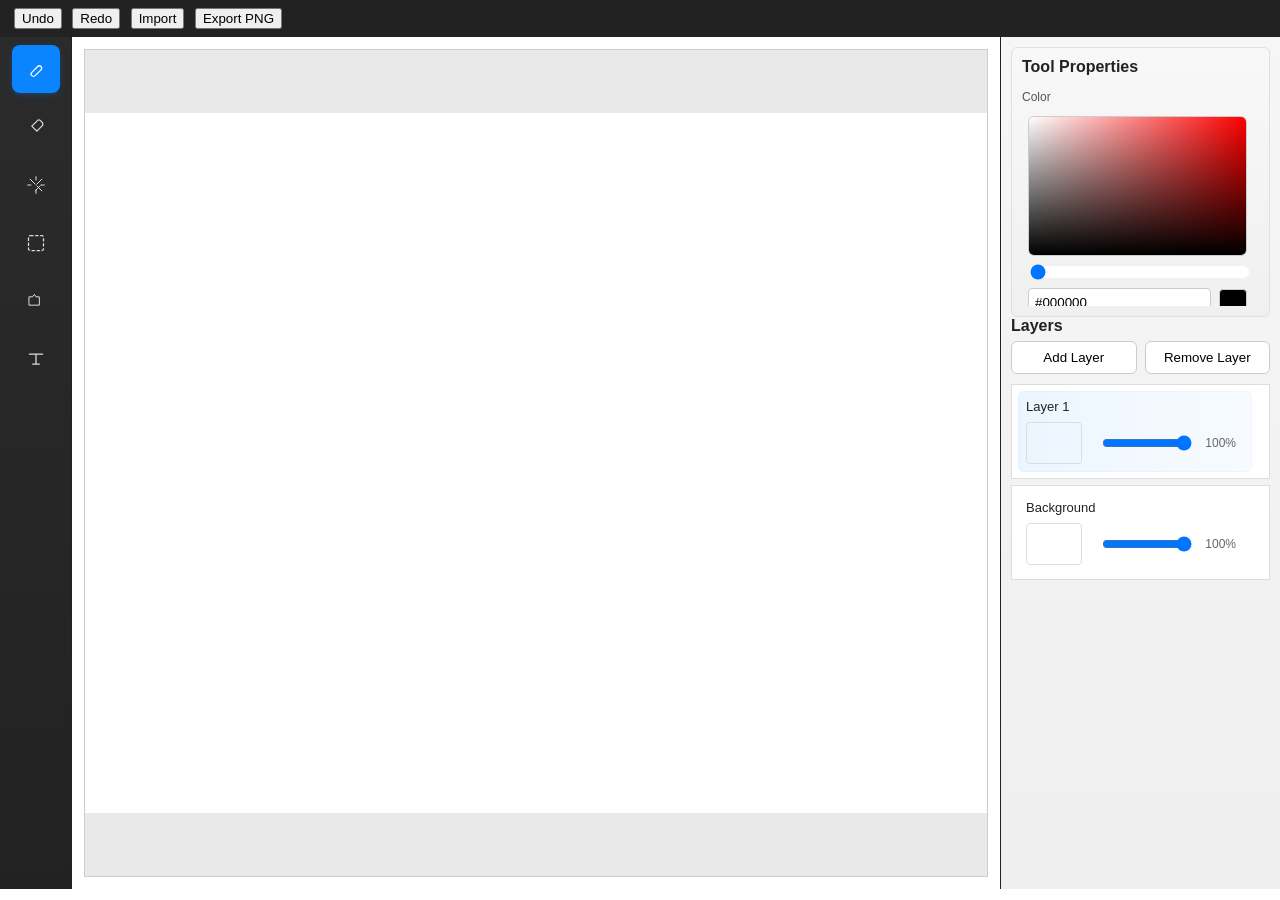
==== src/photoeasy/index.html @ 18c8402f "Add initial implementation of PhotoEasy, a browser-based Photoshop clone - Created README.md with pr" ====
<!doctype html>
<html lang="en">
<head>
  <meta charset="utf-8" />
  <meta name="viewport" content="width=device-width,initial-scale=1" />
  <title>PhotoEasy — Browser Photoshop Clone (Demo)</title>
  <link rel="stylesheet" href="styles.css">
</head>
<body>
  <header class="toolbar">
    <div class="actions">
      <button id="undo">Undo</button>
      <button id="redo">Redo</button>
      <button id="import-image">Import</button>
      <button id="export">Export PNG</button>
    </div>
    <div class="tool-header-controls">
      <!-- moved to tool properties panel -->
    </div>
  </header>

  <main class="main">
    <aside class="left-tools" aria-label="Tools">
      <button id="tool-brush" class="tool active" title="Brush" aria-label="Brush">
        <svg viewBox="0 0 24 24" width="20" height="20" fill="none" xmlns="http://www.w3.org/2000/svg"><path d="M7 16c-1 1-1 3 0 4s3 1 4 0l7-7c1-1 1-3 0-4s-3-1-4 0L7 16z" stroke="currentColor" stroke-width="1.5" stroke-linecap="round" stroke-linejoin="round"/></svg>
      </button>
      <button id="tool-eraser" class="tool" title="Eraser" aria-label="Eraser">
        <svg viewBox="0 0 24 24" width="20" height="20" fill="none" xmlns="http://www.w3.org/2000/svg"><path d="M20 7l-3-3a2 2 0 0 0-3 0L7 11l6 6 7-7z" stroke="currentColor" stroke-width="1.5" stroke-linecap="round" stroke-linejoin="round"/></svg>
      </button>
      <button id="tool-move" class="tool" title="Move" aria-label="Move">
        <svg viewBox="0 0 24 24" width="20" height="20" fill="none" xmlns="http://www.w3.org/2000/svg"><path d="M12 2v4M12 18v4M2 12h4M18 12h4M5 5l6 6M19 19l-6-6M19 5l-6 6M11 19l6-6" stroke="currentColor" stroke-width="1.2" stroke-linecap="round" stroke-linejoin="round"/></svg>
      </button>
      <button id="tool-select" class="tool" title="Select" aria-label="Select">
        <svg viewBox="0 0 24 24" width="20" height="20" fill="none" xmlns="http://www.w3.org/2000/svg"><rect x="3" y="3" width="18" height="18" rx="2" stroke="currentColor" stroke-width="1.5" stroke-dasharray="4 2"/></svg>
      </button>
      <button id="tool-transform" class="tool" title="Transform" aria-label="Transform">
        <svg viewBox="0 0 24 24" width="20" height="20" fill="none" xmlns="http://www.w3.org/2000/svg"><path d="M4 7h4l2-3 2 3h4v10H4z" stroke="currentColor" stroke-width="1.2" stroke-linecap="round" stroke-linejoin="round"/></svg>
      </button>
      <button id="tool-text" class="tool" title="Text" aria-label="Text">
        <svg viewBox="0 0 24 24" width="20" height="20" fill="none" xmlns="http://www.w3.org/2000/svg"><path d="M4 6h16M8 18h8M12 6v12" stroke="currentColor" stroke-width="1.5" stroke-linecap="round" stroke-linejoin="round"/></svg>
      </button>
      <!-- tool-controls moved to layers panel -->
    </aside>

    <section class="canvas-area">
      <div id="viewport" class="viewport">
        <canvas id="view"></canvas>
      </div>
    </section>

    <aside class="layers">
      <div id="tool-props" class="tool-props" aria-live="polite">
        <div class="tool-props-title">Tool Properties</div>
        <div id="tool-props-content" class="tool-props-content"></div>
      </div>
      <div class="layers-header">
        <div class="layers-title">Layers</div>
        <div class="layers-header-top">
          <button id="add-layer">Add Layer</button>
          <button id="del-layer">Remove Layer</button>
        </div>
      </div>
      <ul id="layers-list"></ul>
    </aside>
  </main>

  <input id="file-input" type="file" accept="image/*" style="display:none">
  <script src="app.js"></script>
</body>
</html>
---- src/photoeasy/styles.css ----
*{box-sizing:border-box;font-family:Inter,Segoe UI,Arial,sans-serif}
body,html{height:100%;margin:0}
.toolbar{display:flex;justify-content:flex-end;padding:8px;background:#222;color:#fff}
.toolbar .tool{margin-right:6px;padding:6px 10px}
.toolbar .tool.active{background:#0a84ff;color:#fff}
.toolbar .tool-header-controls{display:flex;align-items:center;gap:12px;margin-left:auto}
.toolbar .tool-header-controls .ctrl{color:#ddd;font-size:13px;display:flex;align-items:center;gap:8px}
.toolbar .tool-header-controls input[type="range"]{vertical-align:middle}
.toolbar .tool-header-controls input[type="color"]{width:36px;height:28px;border-radius:4px;border:0}
.main{display:flex;height:calc(100% - 48px)}
.left-tools{width:72px;border-right:1px solid #222;background:linear-gradient(180deg,#2b2b2b,#222);padding:8px;display:flex;flex-direction:column;align-items:center;gap:10px}
.left-tools .tool{width:48px;height:48px;background:transparent;border:none;border-radius:8px;color:#dcdcdc;display:flex;align-items:center;justify-content:center}
.left-tools .tool svg{display:block}
.left-tools .tool:hover{background:rgba(255,255,255,0.04);color:#fff}
.left-tools .tool.active{background:#0a84ff;color:#fff;box-shadow:0 2px 6px rgba(10,132,255,0.25)}
.left-tools .tool-controls{display:flex;flex-direction:column;gap:8px;width:100%;align-items:center}
.left-tools input[type="color"]{width:40px;height:34px;border-radius:6px;border:0;padding:0}
.left-tools .size-label{font-size:12px;color:#cfcfcf}
.tool-props{width:100%;padding:10px;border-radius:6px;background:linear-gradient(180deg,#f8f8f8,#f0f0f0);display:flex;flex-direction:column;gap:8px;align-items:stretch;border:1px solid #e0e0e0;height:30vh}
.tool-props-title{font-weight:700;color:#222;margin-bottom:6px}
.tool-props-content{flex:1;overflow:auto;padding-right:6px;display:flex;flex-direction:column;gap:8px}
.prop-block{display:flex;flex-direction:column;gap:6px}
.prop-title{font-size:12px;color:#555}
.tool-props input[type="number"], .tool-props input[type="color"], .tool-props select{padding:6px;border:1px solid #ccc;border-radius:4px}
.tool-props input[type="color"]{width:44px;height:30px}

.prop-control-row{display:flex;align-items:center;gap:8px}
.prop-control-row input[type="range"]{flex:1}
.prop-value{min-width:42px;text-align:right;color:#333}
.layers ul{margin-top:8px}

/* Color picker */
.color-picker{display:flex;flex-direction:column;gap:8px;padding:6px}
.cp-sv{width:100%;height:140px;border-radius:6px;border:1px solid #ccc;cursor:crosshair}
.cp-hue{width:100%;height:12px;border-radius:6px;appearance:none}
.cp-controls{display:flex;gap:8px;align-items:center}
.cp-hex{flex:1;padding:6px;border:1px solid #ccc;border-radius:4px}
.cp-swatch{width:36px;height:28px;border-radius:4px;border:1px solid #ccc}
.cp-recent{display:flex;gap:6px;flex-wrap:wrap}
.cp-recent .sw{width:20px;height:20px;border-radius:3px;border:1px solid #bbb}
#layers-list{list-style:none;padding:0;margin:0}
#layers-list li{padding:6px;margin-bottom:8px;background:#fff;border:1px solid #ddd;display:flex;justify-content:space-between;align-items:center}
.layers{width:280px;border-left:1px solid #222;background:linear-gradient(180deg,#f6f6f6,#efefef);padding:10px}
.layers-header{font-weight:700;margin-bottom:10px;color:#222}
.layers-header-top{display:flex;gap:8px;margin-bottom:8px}
.layers-header-top button{flex:1;padding:8px;border-radius:6px;border:1px solid #ccc;background:#fff}
.layers-title{text-align:left;font-weight:800;margin-bottom:6px}
.layer-thumb{width:56px;height:42px;border:1px solid #ddd;margin-right:10px;object-fit:cover;border-radius:4px}
.layer-meta{display:flex;flex-direction:column;gap:8px;flex:1}
.layer-row{padding:8px;border-radius:6px}
.layer-row.active{background:linear-gradient(90deg,rgba(10,132,255,0.08),rgba(10,132,255,0.03));box-shadow:inset 0 0 0 1px rgba(10,132,255,0.04)}
.layer-name{font-size:13px;color:#222;overflow:hidden;white-space:nowrap;text-overflow:ellipsis;display:block}
.layer-opacity{width:90px}
.layer-opacity-value{font-size:12px;color:#666;margin-left:6px;min-width:36px;text-align:right}
.layer-controls{display:flex;gap:6px}
.layer-controls .small{padding:6px 8px;font-size:12px;border-radius:4px}
.layer-controls .small:hover{background:rgba(0,0,0,0.04)}
#layers-list{list-style:none;padding:0;margin:0}
#layers-list li{padding:6px;margin-bottom:6px;background:#fff;border:1px solid #ddd;display:flex;justify-content:space-between;align-items:center}
.canvas-area{flex:1;padding:12px;display:flex}
.viewport{flex:1;border:1px solid #ccc;background:#e9e9e9;display:flex;align-items:center;justify-content:center}
#view{background:#fff;max-width:100%;max-height:100%}
.actions button{margin-left:6px}
.layer-name{flex:1;padding-right:8px;overflow:hidden;text-overflow:ellipsis;white-space:nowrap}
.layer-controls button{margin-left:4px}

/* Layer control tweaks */
.layer-row{display:flex;align-items:center;gap:8px}
.layer-opacity{width:90px}
.layer-controls .small{padding:4px 6px;font-size:12px}

/* Selection overlay */
.selection-rect{position:absolute;border:1px dashed #333;pointer-events:none}
.viewport{position:relative}
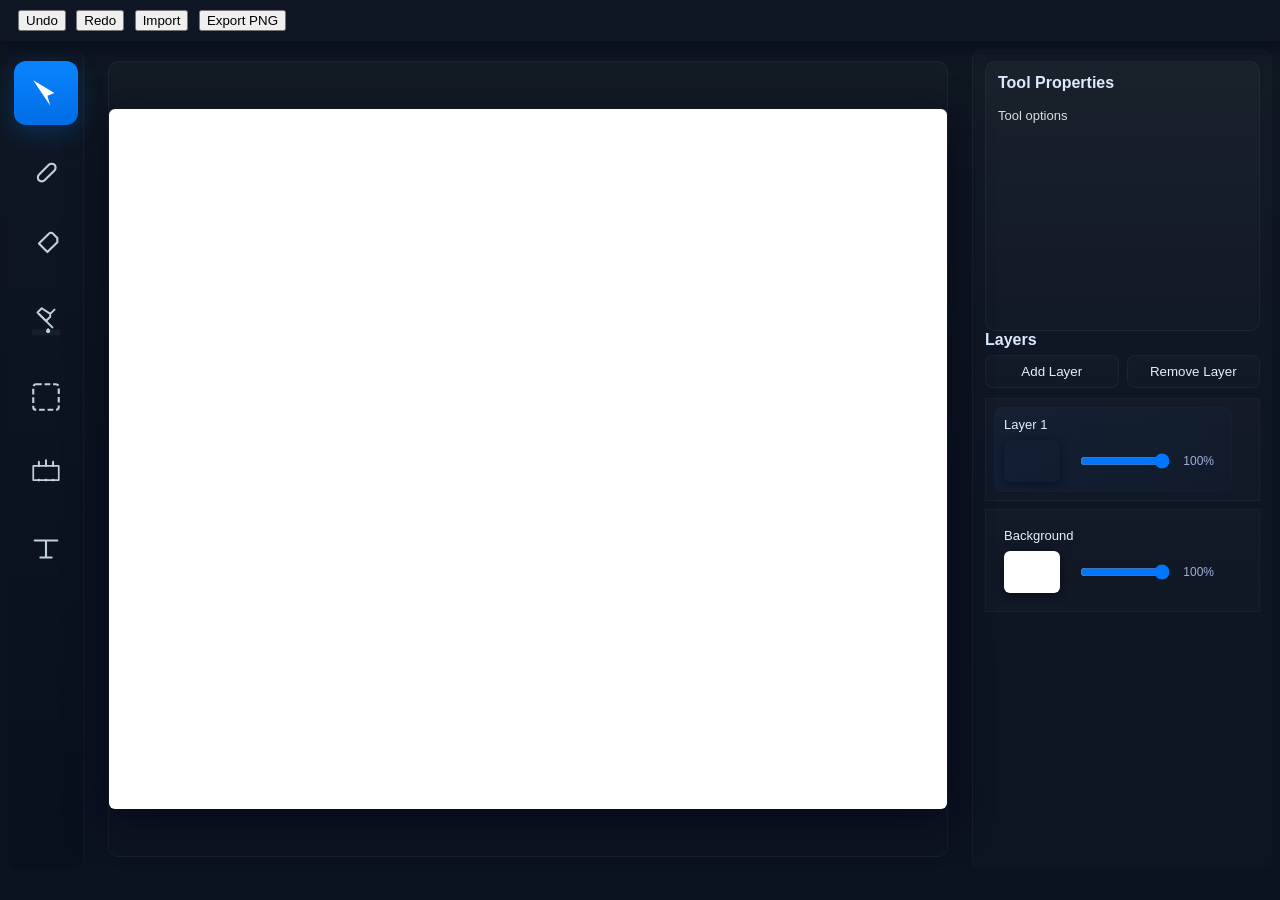
==== commit 942f6910: "Refactor toolbar and styles for improved UI/UX - Updated the toolbar buttons to include a new "Fill"" ====
--- a/src/photoeasy/index.html
+++ b/src/photoeasy/index.html
@@ -21,20 +21,28 @@
 
   <main class="main">
     <aside class="left-tools" aria-label="Tools">
-      <button id="tool-brush" class="tool active" title="Brush" aria-label="Brush">
+      <button id="tool-move" class="tool active" title="Move" aria-label="Move">
+        <svg viewBox="0 0 24 24" width="22" height="22" fill="none" xmlns="http://www.w3.org/2000/svg"><path d="M3 3l15 9-5 2 2 7-12-18z" fill="currentColor"/></svg>
+      </button>
+      <button id="tool-brush" class="tool" title="Brush" aria-label="Brush">
         <svg viewBox="0 0 24 24" width="20" height="20" fill="none" xmlns="http://www.w3.org/2000/svg"><path d="M7 16c-1 1-1 3 0 4s3 1 4 0l7-7c1-1 1-3 0-4s-3-1-4 0L7 16z" stroke="currentColor" stroke-width="1.5" stroke-linecap="round" stroke-linejoin="round"/></svg>
       </button>
       <button id="tool-eraser" class="tool" title="Eraser" aria-label="Eraser">
         <svg viewBox="0 0 24 24" width="20" height="20" fill="none" xmlns="http://www.w3.org/2000/svg"><path d="M20 7l-3-3a2 2 0 0 0-3 0L7 11l6 6 7-7z" stroke="currentColor" stroke-width="1.5" stroke-linecap="round" stroke-linejoin="round"/></svg>
       </button>
-      <button id="tool-move" class="tool" title="Move" aria-label="Move">
-        <svg viewBox="0 0 24 24" width="20" height="20" fill="none" xmlns="http://www.w3.org/2000/svg"><path d="M12 2v4M12 18v4M2 12h4M18 12h4M5 5l6 6M19 19l-6-6M19 5l-6 6M11 19l6-6" stroke="currentColor" stroke-width="1.2" stroke-linecap="round" stroke-linejoin="round"/></svg>
+      <button id="tool-fill" class="tool" title="Fill" aria-label="Fill">
+        <svg viewBox="0 0 24 24" width="22" height="22" fill="none" xmlns="http://www.w3.org/2000/svg">
+          <path d="M2 21c0 .55.45 1 1 1h18c.55 0 1-.45 1-1v-2c0-.55-.45-1-1-1H3c-.55 0-1 .45-1 1v2z" fill="currentColor" opacity="0.06"/>
+          <path d="M7.5 7.5l9 9" stroke="currentColor" stroke-width="1.4" stroke-linecap="round" stroke-linejoin="round"/>
+          <path d="M18 4l-3 3L9 3 6 6l6 6 3-3v-1" stroke="currentColor" stroke-width="1.4" stroke-linecap="round" stroke-linejoin="round"/>
+          <path d="M15 19c0 .83-.67 1.5-1.5 1.5S12 19.83 12 19s1.5-2 1.5-2 1.5 1.17 1.5 2z" fill="currentColor"/>
+        </svg>
       </button>
       <button id="tool-select" class="tool" title="Select" aria-label="Select">
         <svg viewBox="0 0 24 24" width="20" height="20" fill="none" xmlns="http://www.w3.org/2000/svg"><rect x="3" y="3" width="18" height="18" rx="2" stroke="currentColor" stroke-width="1.5" stroke-dasharray="4 2"/></svg>
       </button>
       <button id="tool-transform" class="tool" title="Transform" aria-label="Transform">
-        <svg viewBox="0 0 24 24" width="20" height="20" fill="none" xmlns="http://www.w3.org/2000/svg"><path d="M4 7h4l2-3 2 3h4v10H4z" stroke="currentColor" stroke-width="1.2" stroke-linecap="round" stroke-linejoin="round"/></svg>
+        <svg viewBox="0 0 24 24" width="22" height="22" fill="none" xmlns="http://www.w3.org/2000/svg"><path d="M3 7h18v10H3z" stroke="currentColor" stroke-width="1.2" stroke-linecap="round" stroke-linejoin="round"/><path d="M7 7v-3M17 7v-3M12 7v-4" stroke="currentColor" stroke-width="1.4" stroke-linecap="round" stroke-linejoin="round"/><circle cx="7" cy="17" r="1" fill="currentColor"/><circle cx="12" cy="17" r="1" fill="currentColor"/><circle cx="17" cy="17" r="1" fill="currentColor"/></svg>
       </button>
       <button id="tool-text" class="tool" title="Text" aria-label="Text">
         <svg viewBox="0 0 24 24" width="20" height="20" fill="none" xmlns="http://www.w3.org/2000/svg"><path d="M4 6h16M8 18h8M12 6v12" stroke="currentColor" stroke-width="1.5" stroke-linecap="round" stroke-linejoin="round"/></svg>
--- a/src/photoeasy/styles.css
+++ b/src/photoeasy/styles.css
@@ -1,28 +1,29 @@
+.{box-sizing:border-box;font-family:Inter,Segoe UI,Arial,sans-serif}
 *{box-sizing:border-box;font-family:Inter,Segoe UI,Arial,sans-serif}
-body,html{height:100%;margin:0}
-.toolbar{display:flex;justify-content:flex-end;padding:8px;background:#222;color:#fff}
-.toolbar .tool{margin-right:6px;padding:6px 10px}
-.toolbar .tool.active{background:#0a84ff;color:#fff}
+body,html{height:100%;margin:0;background:linear-gradient(180deg,#0f1720 0%, #0b1220 60%);color:#e6eef8}
+.toolbar{display:flex;justify-content:flex-end;padding:10px 12px;background:rgba(17,24,39,0.7);color:#fff;backdrop-filter: blur(6px);box-shadow:0 4px 18px rgba(2,6,23,0.6)}
+.toolbar .tool{margin-right:8px;padding:10px 14px;border-radius:8px;border:1px solid transparent;transition:all .12s ease;font-size:14px}
+.toolbar .tool.active{background:#0a84ff;color:#fff;box-shadow:0 6px 20px rgba(10,132,255,0.18);border-color:rgba(255,255,255,0.04)}
 .toolbar .tool-header-controls{display:flex;align-items:center;gap:12px;margin-left:auto}
 .toolbar .tool-header-controls .ctrl{color:#ddd;font-size:13px;display:flex;align-items:center;gap:8px}
 .toolbar .tool-header-controls input[type="range"]{vertical-align:middle}
 .toolbar .tool-header-controls input[type="color"]{width:36px;height:28px;border-radius:4px;border:0}
-.main{display:flex;height:calc(100% - 48px)}
-.left-tools{width:72px;border-right:1px solid #222;background:linear-gradient(180deg,#2b2b2b,#222);padding:8px;display:flex;flex-direction:column;align-items:center;gap:10px}
-.left-tools .tool{width:48px;height:48px;background:transparent;border:none;border-radius:8px;color:#dcdcdc;display:flex;align-items:center;justify-content:center}
-.left-tools .tool svg{display:block}
-.left-tools .tool:hover{background:rgba(255,255,255,0.04);color:#fff}
-.left-tools .tool.active{background:#0a84ff;color:#fff;box-shadow:0 2px 6px rgba(10,132,255,0.25)}
+.main{display:flex;height:calc(100% - 64px);padding:8px;gap:12px}
+.left-tools{width:76px;border-right:1px solid rgba(255,255,255,0.04);background:linear-gradient(180deg,#0f1724,#07101b);padding:12px;display:flex;flex-direction:column;align-items:center;gap:12px;border-radius:10px}
+.left-tools .tool{width:64px;height:64px;background:transparent;border:none;border-radius:12px;color:#bfcfe0;display:flex;align-items:center;justify-content:center;cursor:pointer}
+.left-tools .tool svg{display:block;width:34px;height:34px}
+.left-tools .tool:hover{background:rgba(255,255,255,0.03);color:#fff;transform:translateY(-2px)}
+.left-tools .tool.active{background:linear-gradient(180deg,#0a84ff,#006ee6);color:#fff;box-shadow:0 8px 24px rgba(10,132,255,0.22);transform:none}
 .left-tools .tool-controls{display:flex;flex-direction:column;gap:8px;width:100%;align-items:center}
 .left-tools input[type="color"]{width:40px;height:34px;border-radius:6px;border:0;padding:0}
 .left-tools .size-label{font-size:12px;color:#cfcfcf}
-.tool-props{width:100%;padding:10px;border-radius:6px;background:linear-gradient(180deg,#f8f8f8,#f0f0f0);display:flex;flex-direction:column;gap:8px;align-items:stretch;border:1px solid #e0e0e0;height:30vh}
-.tool-props-title{font-weight:700;color:#222;margin-bottom:6px}
-.tool-props-content{flex:1;overflow:auto;padding-right:6px;display:flex;flex-direction:column;gap:8px}
+.tool-props{width:100%;padding:12px;border-radius:10px;background:linear-gradient(180deg,rgba(255,255,255,0.03),rgba(255,255,255,0.01));display:flex;flex-direction:column;gap:10px;align-items:stretch;border:1px solid rgba(255,255,255,0.04);height:30vh}
+.tool-props-title{font-weight:700;color:#dbeafe;margin-bottom:6px}
+.tool-props-content{flex:1;overflow:auto;padding-right:6px;display:flex;flex-direction:column;gap:10px}
 .prop-block{display:flex;flex-direction:column;gap:6px}
-.prop-title{font-size:12px;color:#555}
-.tool-props input[type="number"], .tool-props input[type="color"], .tool-props select{padding:6px;border:1px solid #ccc;border-radius:4px}
-.tool-props input[type="color"]{width:44px;height:30px}
+.prop-title{font-size:12px;color:#a9b6d8}
+.tool-props input[type="number"], .tool-props input[type="color"], .tool-props select{padding:8px;border:1px solid rgba(255,255,255,0.04);border-radius:6px;background:rgba(255,255,255,0.02);color:#e6eef8}
+.tool-props input[type="color"]{width:44px;height:34px}
 
 .prop-control-row{display:flex;align-items:center;gap:8px}
 .prop-control-row input[type="range"]{flex:1}
@@ -31,35 +32,35 @@
 
 /* Color picker */
 .color-picker{display:flex;flex-direction:column;gap:8px;padding:6px}
-.cp-sv{width:100%;height:140px;border-radius:6px;border:1px solid #ccc;cursor:crosshair}
+.cp-sv{width:100%;height:140px;border-radius:8px;border:1px solid rgba(255,255,255,0.04);cursor:crosshair}
 .cp-hue{width:100%;height:12px;border-radius:6px;appearance:none}
 .cp-controls{display:flex;gap:8px;align-items:center}
-.cp-hex{flex:1;padding:6px;border:1px solid #ccc;border-radius:4px}
-.cp-swatch{width:36px;height:28px;border-radius:4px;border:1px solid #ccc}
+.cp-hex{flex:1;padding:8px;border:1px solid rgba(255,255,255,0.04);border-radius:6px;background:rgba(255,255,255,0.02);color:#e6eef8}
+.cp-swatch{width:36px;height:28px;border-radius:6px;border:1px solid rgba(255,255,255,0.06)}
 .cp-recent{display:flex;gap:6px;flex-wrap:wrap}
 .cp-recent .sw{width:20px;height:20px;border-radius:3px;border:1px solid #bbb}
+.layers{width:300px;border-left:1px solid rgba(255,255,255,0.04);background:linear-gradient(180deg,rgba(255,255,255,0.02),rgba(255,255,255,0.01));padding:12px;border-radius:10px}
 #layers-list{list-style:none;padding:0;margin:0}
-#layers-list li{padding:6px;margin-bottom:8px;background:#fff;border:1px solid #ddd;display:flex;justify-content:space-between;align-items:center}
-.layers{width:280px;border-left:1px solid #222;background:linear-gradient(180deg,#f6f6f6,#efefef);padding:10px}
-.layers-header{font-weight:700;margin-bottom:10px;color:#222}
+#layers-list li{padding:8px;margin-bottom:8px;background:linear-gradient(180deg,rgba(255,255,255,0.02),rgba(255,255,255,0.01));border:1px solid rgba(255,255,255,0.03);display:flex;justify-content:space-between;align-items:center}
+.layers-header{font-weight:700;margin-bottom:10px;color:#dbeafe}
 .layers-header-top{display:flex;gap:8px;margin-bottom:8px}
-.layers-header-top button{flex:1;padding:8px;border-radius:6px;border:1px solid #ccc;background:#fff}
-.layers-title{text-align:left;font-weight:800;margin-bottom:6px}
-.layer-thumb{width:56px;height:42px;border:1px solid #ddd;margin-right:10px;object-fit:cover;border-radius:4px}
+.layers-header-top button{flex:1;padding:8px;border-radius:8px;border:1px solid rgba(255,255,255,0.04);background:linear-gradient(180deg,rgba(255,255,255,0.02),rgba(255,255,255,0.01));color:#e6eef8}
+.layers-title{text-align:left;font-weight:800;margin-bottom:6px;color:#dbeafe}
+.layer-thumb{width:56px;height:42px;border-radius:6px;margin-right:10px;object-fit:cover;box-shadow:0 2px 8px rgba(2,6,23,0.6)}
 .layer-meta{display:flex;flex-direction:column;gap:8px;flex:1}
-.layer-row{padding:8px;border-radius:6px}
-.layer-row.active{background:linear-gradient(90deg,rgba(10,132,255,0.08),rgba(10,132,255,0.03));box-shadow:inset 0 0 0 1px rgba(10,132,255,0.04)}
-.layer-name{font-size:13px;color:#222;overflow:hidden;white-space:nowrap;text-overflow:ellipsis;display:block}
-.layer-opacity{width:90px}
-.layer-opacity-value{font-size:12px;color:#666;margin-left:6px;min-width:36px;text-align:right}
+.layer-row{padding:10px;border-radius:8px}
+.layer-row.active{background:linear-gradient(90deg,rgba(10,132,255,0.06),rgba(10,132,255,0.02));box-shadow:inset 0 0 0 1px rgba(10,132,255,0.04)}
+.layer-name{font-size:13px;color:#e6eef8;overflow:hidden;white-space:nowrap;text-overflow:ellipsis;display:block}
+.layer-opacity{width:100px}
+.layer-opacity-value{font-size:12px;color:#9fb0da;margin-left:6px;min-width:36px;text-align:right}
 .layer-controls{display:flex;gap:6px}
-.layer-controls .small{padding:6px 8px;font-size:12px;border-radius:4px}
-.layer-controls .small:hover{background:rgba(0,0,0,0.04)}
+.layer-controls .small{padding:6px 8px;font-size:12px;border-radius:6px}
+.layer-controls .small:hover{background:rgba(255,255,255,0.02)}
 #layers-list{list-style:none;padding:0;margin:0}
-#layers-list li{padding:6px;margin-bottom:6px;background:#fff;border:1px solid #ddd;display:flex;justify-content:space-between;align-items:center}
+#layers-list li{padding:8px;margin-bottom:8px;background:linear-gradient(180deg,rgba(255,255,255,0.02),rgba(255,255,255,0.01));border:1px solid rgba(255,255,255,0.03);display:flex;justify-content:space-between;align-items:center}
 .canvas-area{flex:1;padding:12px;display:flex}
-.viewport{flex:1;border:1px solid #ccc;background:#e9e9e9;display:flex;align-items:center;justify-content:center}
-#view{background:#fff;max-width:100%;max-height:100%}
+.viewport{flex:1;border-radius:10px;border:1px solid rgba(255,255,255,0.04);background:linear-gradient(180deg,rgba(255,255,255,0.02),rgba(255,255,255,0.01));display:flex;align-items:center;justify-content:center;box-shadow:inset 0 1px 0 rgba(255,255,255,0.02)}
+#view{background:transparent;border-radius:6px;max-width:100%;max-height:100%;box-shadow:0 12px 40px rgba(2,6,23,0.7)}
 .actions button{margin-left:6px}
 .layer-name{flex:1;padding-right:8px;overflow:hidden;text-overflow:ellipsis;white-space:nowrap}
 .layer-controls button{margin-left:4px}
@@ -70,5 +71,10 @@
 .layer-controls .small{padding:4px 6px;font-size:12px}
 
 /* Selection overlay */
-.selection-rect{position:absolute;border:1px dashed #333;pointer-events:none}
+.selection-rect{position:absolute;border:1px dashed rgba(100,130,255,0.9);background:rgba(10,132,255,0.06);pointer-events:none;border-radius:4px}
 .viewport{position:relative}
+
+/* Scrollbar styling */
+.tool-props-content::-webkit-scrollbar, #layers-list::-webkit-scrollbar{height:10px;width:10px}
+.tool-props-content::-webkit-scrollbar-thumb, #layers-list::-webkit-scrollbar-thumb{background:rgba(255,255,255,0.06);border-radius:8px}
+.tool-props-content::-webkit-scrollbar-track, #layers-list::-webkit-scrollbar-track{background:transparent}
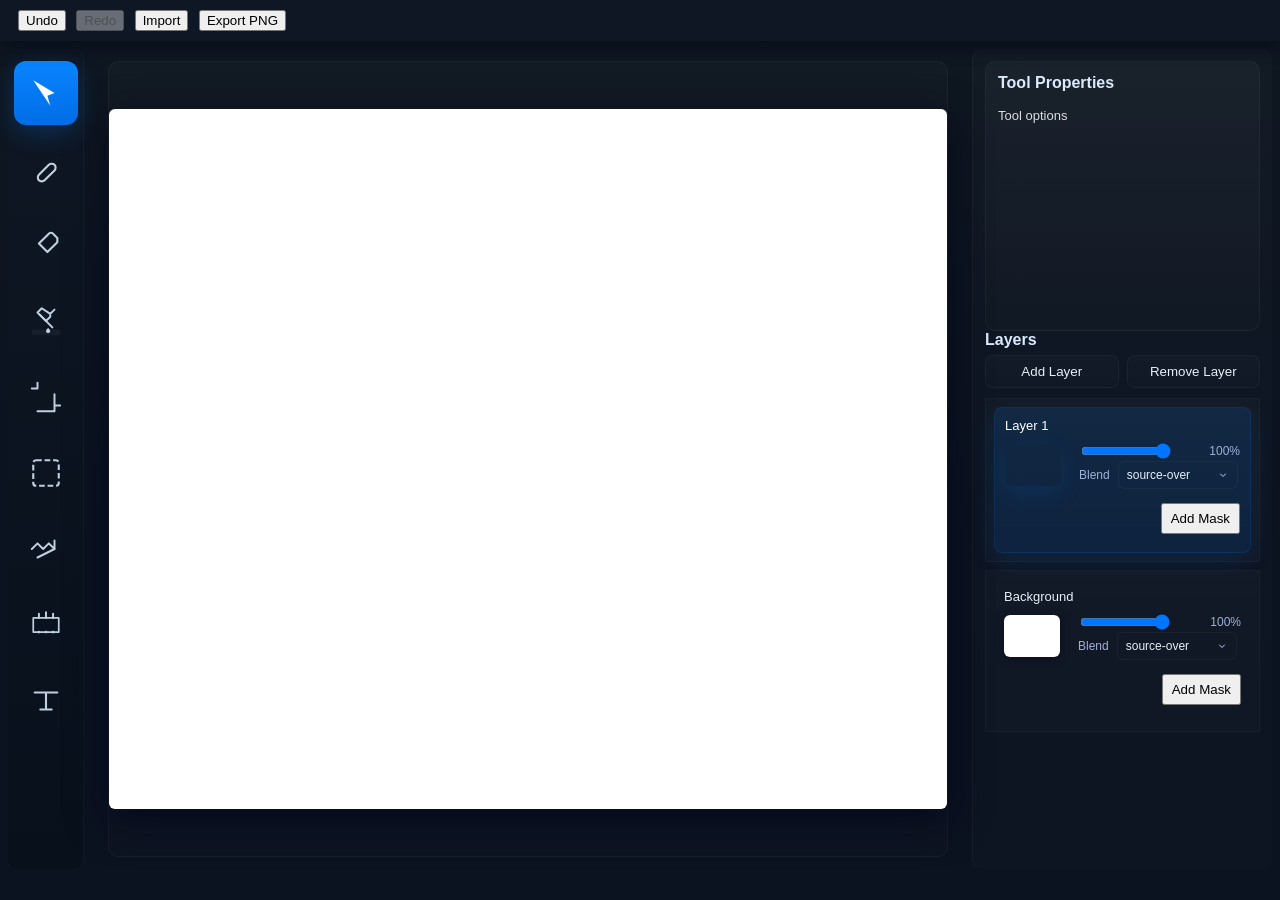
==== commit 7768c23e: "Implement crop and magic wand tools; enhance layer blending and history management" ====
--- a/src/photoeasy/index.html
+++ b/src/photoeasy/index.html
@@ -38,8 +38,14 @@
           <path d="M15 19c0 .83-.67 1.5-1.5 1.5S12 19.83 12 19s1.5-2 1.5-2 1.5 1.17 1.5 2z" fill="currentColor"/>
         </svg>
       </button>
+      <button id="tool-crop" class="tool" title="Crop" aria-label="Crop">
+        <svg viewBox="0 0 24 24" width="20" height="20" fill="none" xmlns="http://www.w3.org/2000/svg"><path d="M6 2v4M2 6h4M18 22v-4M22 18h-4M6 22h12V10" stroke="currentColor" stroke-width="1.4" stroke-linecap="round" stroke-linejoin="round"/></svg>
+      </button>
       <button id="tool-select" class="tool" title="Select" aria-label="Select">
         <svg viewBox="0 0 24 24" width="20" height="20" fill="none" xmlns="http://www.w3.org/2000/svg"><rect x="3" y="3" width="18" height="18" rx="2" stroke="currentColor" stroke-width="1.5" stroke-dasharray="4 2"/></svg>
+      </button>
+      <button id="tool-magic" class="tool" title="Magic Wand" aria-label="Magic Wand">
+        <svg viewBox="0 0 24 24" width="20" height="20" fill="none" xmlns="http://www.w3.org/2000/svg"><path d="M2 12l4-4 4 4 4-4 4 4V6" stroke="currentColor" stroke-width="1.4" stroke-linecap="round" stroke-linejoin="round"/><path d="M6 18l12-6" stroke="currentColor" stroke-width="1.4" stroke-linecap="round" stroke-linejoin="round"/></svg>
       </button>
       <button id="tool-transform" class="tool" title="Transform" aria-label="Transform">
         <svg viewBox="0 0 24 24" width="22" height="22" fill="none" xmlns="http://www.w3.org/2000/svg"><path d="M3 7h18v10H3z" stroke="currentColor" stroke-width="1.2" stroke-linecap="round" stroke-linejoin="round"/><path d="M7 7v-3M17 7v-3M12 7v-4" stroke="currentColor" stroke-width="1.4" stroke-linecap="round" stroke-linejoin="round"/><circle cx="7" cy="17" r="1" fill="currentColor"/><circle cx="12" cy="17" r="1" fill="currentColor"/><circle cx="17" cy="17" r="1" fill="currentColor"/></svg>
--- a/src/photoeasy/styles.css
+++ b/src/photoeasy/styles.css
@@ -49,12 +49,15 @@
 .layer-thumb{width:56px;height:42px;border-radius:6px;margin-right:10px;object-fit:cover;box-shadow:0 2px 8px rgba(2,6,23,0.6)}
 .layer-meta{display:flex;flex-direction:column;gap:8px;flex:1}
 .layer-row{padding:10px;border-radius:8px}
-.layer-row.active{background:linear-gradient(90deg,rgba(10,132,255,0.06),rgba(10,132,255,0.02));box-shadow:inset 0 0 0 1px rgba(10,132,255,0.04)}
+.layer-row.active{background:linear-gradient(180deg,#0a84ff22,#006ee622);color:#fff;box-shadow:0 8px 24px rgba(10,132,255,0.12);border:1px solid rgba(10,132,255,0.12)}
+.layer-row.active .layer-name{color:#ffffff}
+.layer-row.active .layer-thumb{box-shadow:0 8px 24px rgba(10,132,255,0.12)}
 .layer-name{font-size:13px;color:#e6eef8;overflow:hidden;white-space:nowrap;text-overflow:ellipsis;display:block}
 .layer-opacity{width:100px}
 .layer-opacity-value{font-size:12px;color:#9fb0da;margin-left:6px;min-width:36px;text-align:right}
 .layer-controls{display:flex;gap:6px}
-.layer-controls .small{padding:6px 8px;font-size:12px;border-radius:6px}
+# theme for small layer control buttons
+.layer-controls .small{padding:6px 8px;font-size:12px;background:transparent;border:1px solid rgba(255,255,255,0.03);color:#e6eef8;border-radius:6px}
 .layer-controls .small:hover{background:rgba(255,255,255,0.02)}
 #layers-list{list-style:none;padding:0;margin:0}
 #layers-list li{padding:8px;margin-bottom:8px;background:linear-gradient(180deg,rgba(255,255,255,0.02),rgba(255,255,255,0.01));border:1px solid rgba(255,255,255,0.03);display:flex;justify-content:space-between;align-items:center}
@@ -66,9 +69,24 @@
 .layer-controls button{margin-left:4px}
 
 /* Layer control tweaks */
-.layer-row{display:flex;align-items:center;gap:8px}
+.layer-row{display:flex;align-items:center;gap:8px;flex-wrap:wrap}
 .layer-opacity{width:90px}
+
+.layer-control-wrap{display:flex;flex-direction:column;flex:1;min-width:0}
+.layer-mid-row{display:flex;align-items:center;gap:8px;width:100%}
+.layer-op-row{display:flex;align-items:center;justify-content:space-between;gap:8px;flex:1}
+.layer-blend-row{display:flex;align-items:center;gap:8px}
+.layer-blend-row select{ -webkit-appearance:none; appearance:none; padding:6px 30px 6px 8px; border-radius:6px; border:1px solid rgba(255,255,255,0.04); background:linear-gradient(180deg,rgba(255,255,255,0.02),rgba(255,255,255,0.01)); color:#e6eef8; font-size:12px; min-width:120px; background-repeat:no-repeat; background-position: right 8px center; background-image: url("data:image/svg+xml;utf8,<svg xmlns='http://www.w3.org/2000/svg' viewBox='0 0 24 24' width='12' height='12'><path d='M7 10l5 5 5-5' stroke='%23bcd7ff' fill='none' stroke-width='2' stroke-linecap='round' stroke-linejoin='round'/></svg>"); }
+.layer-blend-row select:focus{ outline:none; box-shadow:0 6px 18px rgba(10,132,255,0.12); border-color:rgba(10,132,255,0.18); }
+.layer-blend-row select:hover{ border-color:rgba(255,255,255,0.06); }
+.layer-mask-row{display:flex;justify-content:flex-end;margin-top:6px}
+.mask-btn{padding:6px 8px}
 .layer-controls .small{padding:4px 6px;font-size:12px}
+
+/* Blend selector and mask button theme tweaks */
+.layer-controls select{padding:6px 8px;border-radius:6px;border:1px solid rgba(255,255,255,0.04);background:linear-gradient(180deg,rgba(255,255,255,0.02),rgba(255,255,255,0.01));color:#e6eef8;font-size:12px}
+.layer-meta .prop-title{font-size:12px;color:#9fb0da}
+.layer-controls .small[disabled]{opacity:0.5;cursor:not-allowed}
 
 /* Selection overlay */
 .selection-rect{position:absolute;border:1px dashed rgba(100,130,255,0.9);background:rgba(10,132,255,0.06);pointer-events:none;border-radius:4px}
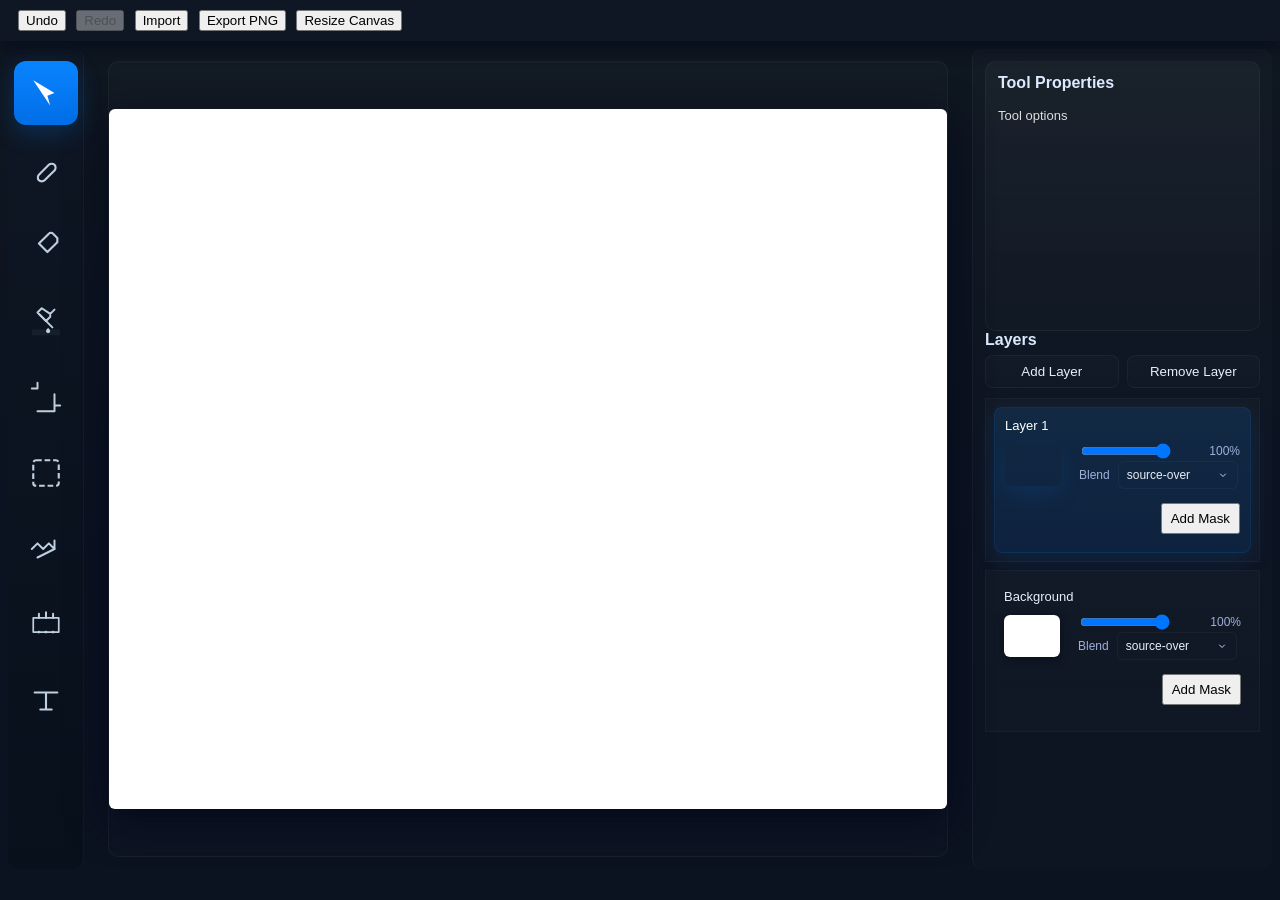
==== commit ffd5ae4f: "resizing test" ====
--- a/src/photoeasy/index.html
+++ b/src/photoeasy/index.html
@@ -13,6 +13,7 @@
       <button id="redo">Redo</button>
       <button id="import-image">Import</button>
       <button id="export">Export PNG</button>
+      <button id="resize-canvas">Resize Canvas</button>
     </div>
     <div class="tool-header-controls">
       <!-- moved to tool properties panel -->
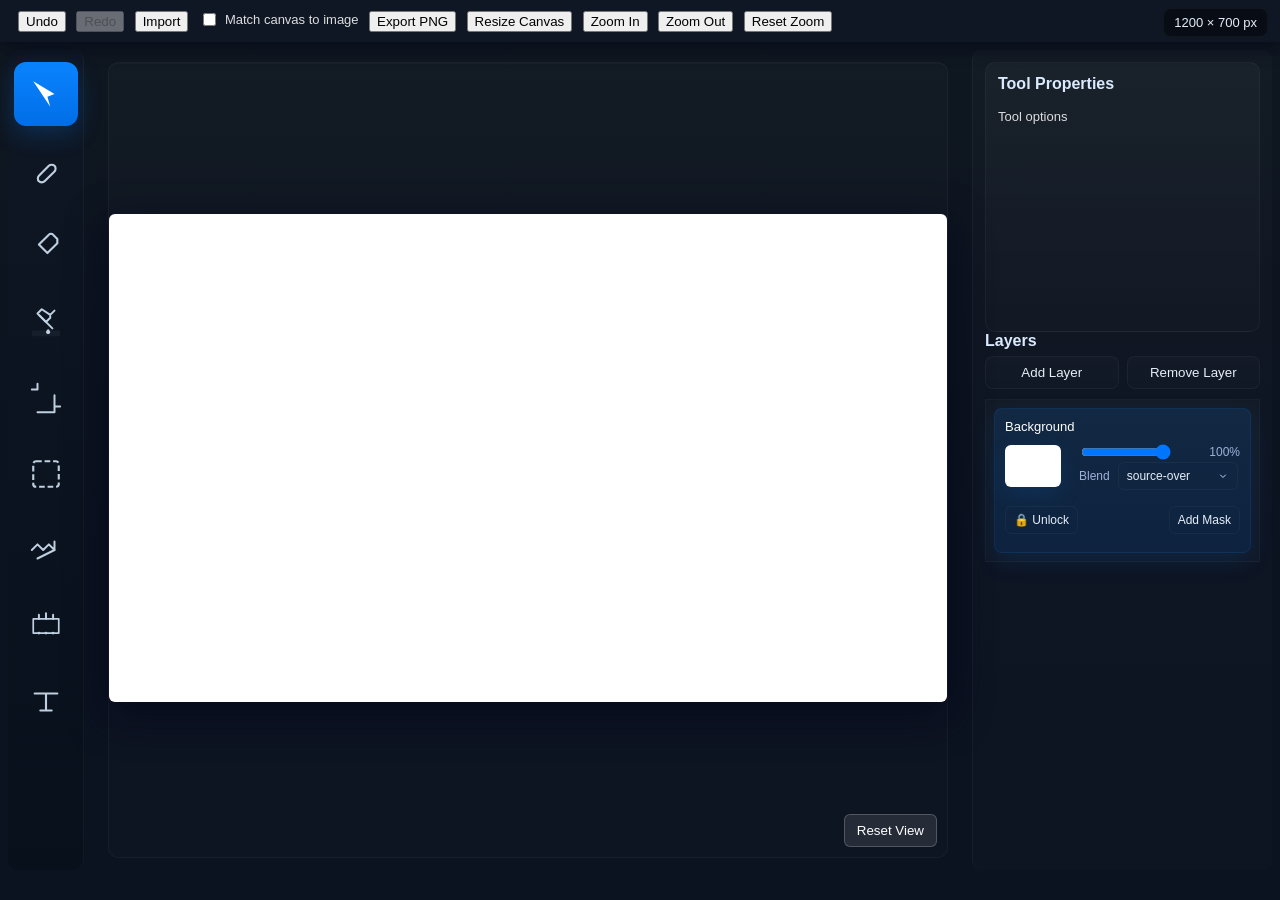
==== commit b1324f1e: "Add canvas resizing and zoom controls; enhance modal styles - Introduced a new modal for resizing th" ====
--- a/src/photoeasy/index.html
+++ b/src/photoeasy/index.html
@@ -12,12 +12,20 @@
       <button id="undo">Undo</button>
       <button id="redo">Redo</button>
       <button id="import-image">Import</button>
+      <label class="import-resize-label" style="display:inline-flex;align-items:center;gap:6px;margin-left:6px;">
+        <input id="import-resize" type="checkbox" />
+        <span style="font-size:13px;color:var(--muted,#ddd);">Match canvas to image</span>
+      </label>
       <button id="export">Export PNG</button>
       <button id="resize-canvas">Resize Canvas</button>
+      <button id="zoom-in">Zoom In</button>
+      <button id="zoom-out">Zoom Out</button>
+      <button id="reset-zoom">Reset Zoom</button>
     </div>
     <div class="tool-header-controls">
       <!-- moved to tool properties panel -->
     </div>
+    <div id="canvas-size" class="canvas-size" aria-hidden="true"></div>
   </header>
 
   <main class="main">
@@ -59,7 +67,9 @@
 
     <section class="canvas-area">
       <div id="viewport" class="viewport">
-        <canvas id="view"></canvas>
+        <div id="viewport-inner" class="viewport-inner">
+          <canvas id="view"></canvas>
+        </div>
       </div>
     </section>
 
@@ -80,6 +90,36 @@
   </main>
 
   <input id="file-input" type="file" accept="image/*" style="display:none">
+  
+  <!-- Resize Canvas Modal -->
+  <div id="resize-modal" class="modal">
+    <div class="modal-content">
+      <div class="modal-header">
+        <h3>Resize Canvas</h3>
+        <button id="close-resize-modal" class="close-modal">&times;</button>
+      </div>
+      <div class="modal-body">
+        <div class="form-group">
+          <label for="new-width">Width (px):</label>
+          <input type="number" id="new-width" min="1" value="1200">
+        </div>
+        <div class="form-group">
+          <label for="new-height">Height (px):</label>
+          <input type="number" id="new-height" min="1" value="700">
+        </div>
+        <div class="form-group">
+          <label>
+            <input type="checkbox" id="maintain-aspect"> Maintain aspect ratio
+          </label>
+        </div>
+      </div>
+      <div class="modal-footer">
+        <button id="cancel-resize" class="btn-secondary">Cancel</button>
+        <button id="confirm-resize" class="btn-primary">Resize</button>
+      </div>
+    </div>
+  </div>
+  
   <script src="app.js"></script>
 </body>
 </html>
--- a/src/photoeasy/styles.css
+++ b/src/photoeasy/styles.css
@@ -62,8 +62,9 @@
 #layers-list{list-style:none;padding:0;margin:0}
 #layers-list li{padding:8px;margin-bottom:8px;background:linear-gradient(180deg,rgba(255,255,255,0.02),rgba(255,255,255,0.01));border:1px solid rgba(255,255,255,0.03);display:flex;justify-content:space-between;align-items:center}
 .canvas-area{flex:1;padding:12px;display:flex}
+#viewport-inner{max-width:100%;max-height:100%;display:block}
 .viewport{flex:1;border-radius:10px;border:1px solid rgba(255,255,255,0.04);background:linear-gradient(180deg,rgba(255,255,255,0.02),rgba(255,255,255,0.01));display:flex;align-items:center;justify-content:center;box-shadow:inset 0 1px 0 rgba(255,255,255,0.02)}
-#view{background:transparent;border-radius:6px;max-width:100%;max-height:100%;box-shadow:0 12px 40px rgba(2,6,23,0.7)}
+#view{background:transparent;border-radius:6px;width:100%;height:100%;max-width:100%;max-height:100%;box-shadow:0 12px 40px rgba(2,6,23,0.7)}
 .actions button{margin-left:6px}
 .layer-name{flex:1;padding-right:8px;overflow:hidden;text-overflow:ellipsis;white-space:nowrap}
 .layer-controls button{margin-left:4px}
@@ -71,6 +72,17 @@
 /* Layer control tweaks */
 .layer-row{display:flex;align-items:center;gap:8px;flex-wrap:wrap}
 .layer-opacity{width:90px}
+
+/* Lock button styling */
+.layer-controls .small[title*="Lock"] {
+  background: rgba(255, 255, 255, 0.05);
+  border: 1px solid rgba(255, 255, 255, 0.1);
+}
+.layer-controls .small[title*="Unlock"] {
+  background: rgba(255, 255, 255, 0.05);
+  border: 1px solid rgba(255, 255, 255, 0.1);
+  color: #ffcc00;
+}
 
 .layer-control-wrap{display:flex;flex-direction:column;flex:1;min-width:0}
 .layer-mid-row{display:flex;align-items:center;gap:8px;width:100%}
@@ -82,6 +94,15 @@
 .layer-mask-row{display:flex;justify-content:flex-end;margin-top:6px}
 .mask-btn{padding:6px 8px}
 .layer-controls .small{padding:4px 6px;font-size:12px}
+
+/* Row for layer-specific simple controls (lock left, mask right) */
+.layer-control-row{display:flex;justify-content:space-between;align-items:center;margin-top:8px}
+.layer-control-left{display:flex;gap:6px;align-items:center}
+.layer-control-right{display:flex;gap:6px;align-items:center}
+.lock-btn{padding:6px 8px;font-size:12px;border-radius:6px;border:1px solid rgba(255,255,255,0.04);background:transparent;color:#e6eef8}
+.lock-btn:hover{background:rgba(255,255,255,0.02)}
+.mask-btn{padding:6px 8px;font-size:12px;border-radius:6px;border:1px solid rgba(255,255,255,0.04);background:transparent;color:#e6eef8}
+.mask-btn:hover{background:rgba(255,255,255,0.02)}
 
 /* Blend selector and mask button theme tweaks */
 .layer-controls select{padding:6px 8px;border-radius:6px;border:1px solid rgba(255,255,255,0.04);background:linear-gradient(180deg,rgba(255,255,255,0.02),rgba(255,255,255,0.01));color:#e6eef8;font-size:12px}
@@ -96,3 +117,52 @@
 .tool-props-content::-webkit-scrollbar, #layers-list::-webkit-scrollbar{height:10px;width:10px}
 .tool-props-content::-webkit-scrollbar-thumb, #layers-list::-webkit-scrollbar-thumb{background:rgba(255,255,255,0.06);border-radius:8px}
 .tool-props-content::-webkit-scrollbar-track, #layers-list::-webkit-scrollbar-track{background:transparent}
+
+/* Modal styles */
+.modal {display: none;position: fixed;z-index: 1000;left: 0;top: 0;width: 100%;height: 100%;background-color: rgba(0,0,0,0.7);}
+.modal-content {background: linear-gradient(180deg,#0f1724,#07101b);border-radius: 12px;margin: 10% auto;padding: 0;width: 400px;max-width: 90%;box-shadow: 0 12px 40px rgba(2,6,23,0.8);}
+.modal-header {padding: 16px 20px;border-bottom: 1px solid rgba(255,255,255,0.04);display: flex;justify-content: space-between;align-items: center;}
+.modal-header h3 {margin: 0;color: #e6eef8;font-size: 18px;}
+.close-modal {background: transparent;border: none;color: #9fb0da;font-size: 24px;cursor: pointer;}
+.close-modal:hover {color: #e6eef8;}
+.modal-body {padding: 20px;}
+.form-group {margin-bottom: 16px;}
+.form-group label {display: block;margin-bottom: 6px;color: #a9b6d8;font-size: 14px;}
+.form-group input[type="number"] {width: 100%;padding: 10px;border: 1px solid rgba(255,255,255,0.04);border-radius: 8px;background: rgba(255,255,255,0.02);color: #e6eef8;font-size: 16px;}
+.form-group input[type="number"]:focus {outline: none;border-color: rgba(10,132,255,0.3);box-shadow: 0 0 0 2px rgba(10,132,255,0.1);}
+.form-group input[type="checkbox"] {margin-right: 8px;vertical-align: middle;}
+.form-group label[for="maintain-aspect"] {display: flex;align-items: center;cursor: pointer;color: #a9b6d8;}
+.modal-footer {padding: 16px 20px;border-top: 1px solid rgba(255,255,255,0.04);display: flex;justify-content: flex-end;gap: 12px;}
+.btn-primary {padding: 10px 20px;background: linear-gradient(180deg,#0a84ff,#006ee6);color: white;border: none;border-radius: 8px;cursor: pointer;font-size: 14px;}
+.btn-primary:hover {background: linear-gradient(180deg,#0b95ff,#007ce6);box-shadow: 0 6px 20px rgba(10,132,255,0.22);}
+.btn-secondary {padding: 10px 20px;background: rgba(255,255,255,0.02);color: #e6eef8;border: 1px solid rgba(255,255,255,0.04);border-radius: 8px;cursor: pointer;font-size: 14px;}
+.btn-secondary:hover {background: rgba(255,255,255,0.04);border-color: rgba(255,255,255,0.06);}
+
+/* Viewport styling for zoom/drag */
+.viewport {
+  cursor: grab;
+}
+.viewport:active {
+  cursor: grabbing;
+}
+
+/* Reset view button styling */
+#reset-view-btn {
+  position: absolute;
+  bottom: 10px;
+  right: 10px;
+  z-index: 100;
+  padding: 8px 12px;
+  background: rgba(255,255,255,0.1);
+  color: white;
+  border: 1px solid rgba(255,255,255,0.2);
+  border-radius: 6px;
+  cursor: pointer;
+  font-size: 13px;
+}
+#reset-view-btn:hover {
+  background: rgba(255,255,255,0.15);
+}
+
+/* Canvas size indicator (top-right) */
+.canvas-size{position:fixed;top:8px;right:12px;padding:6px 10px;border-radius:8px;background:rgba(0,0,0,0.4);color:#e6eef8;font-size:13px;border:1px solid rgba(255,255,255,0.04);z-index:1200}
